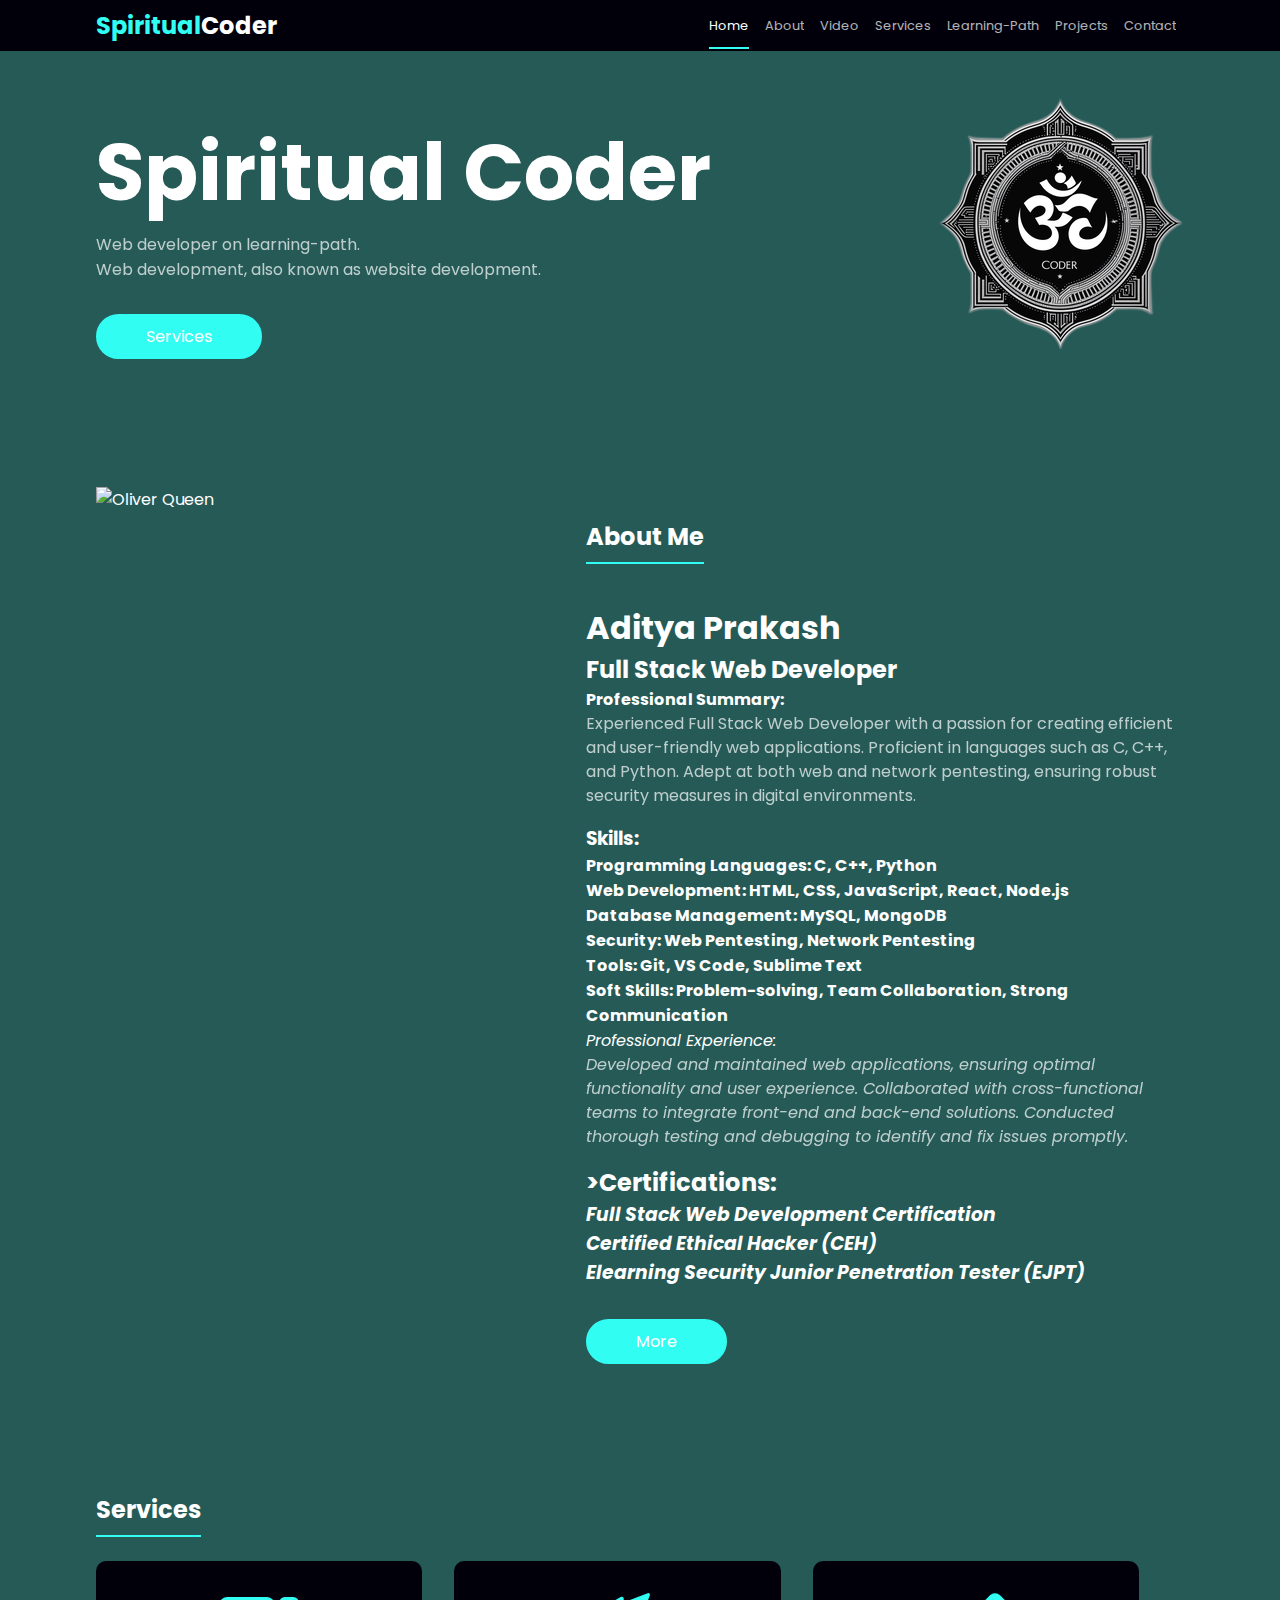
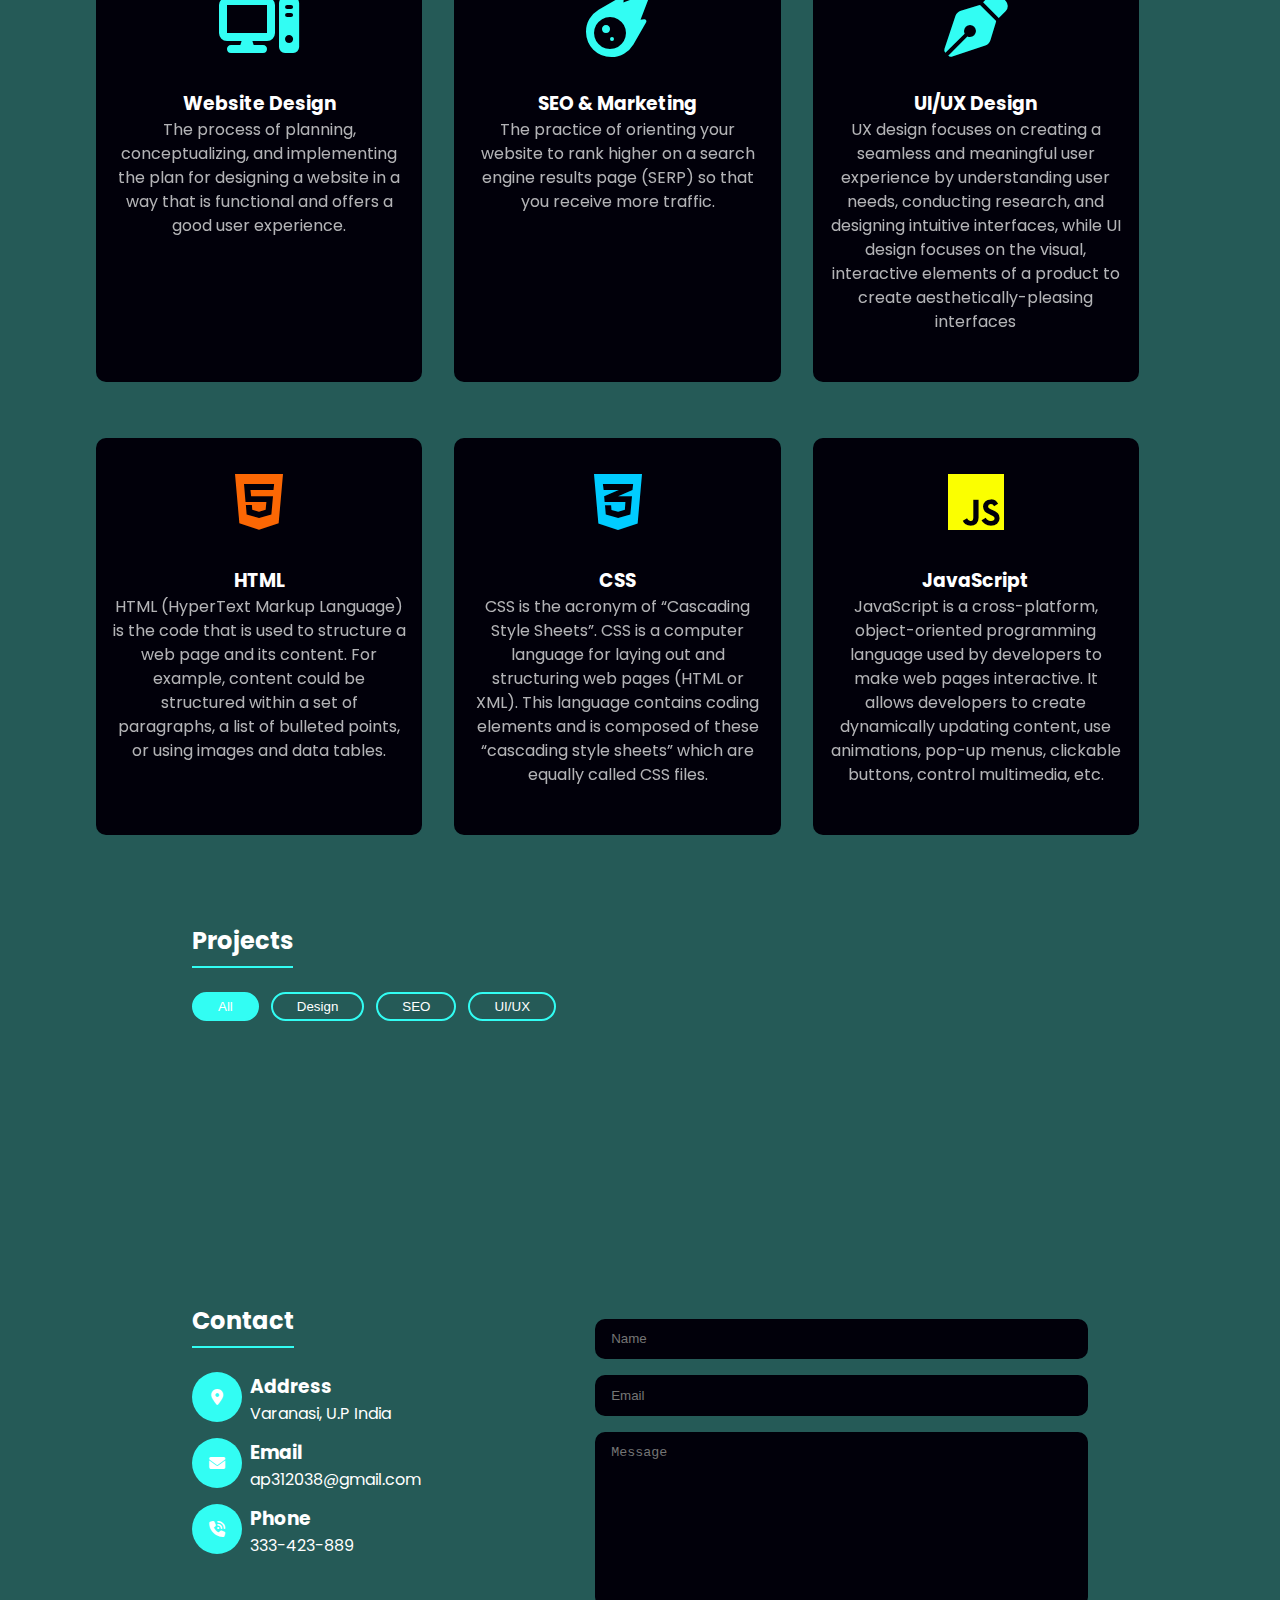
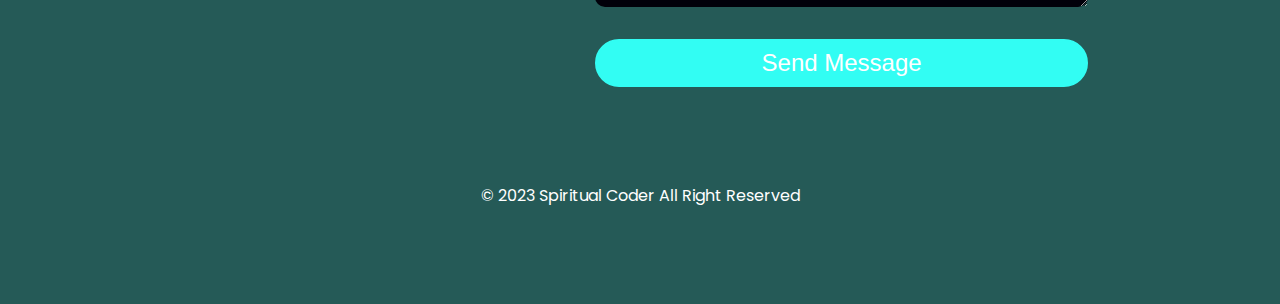
==== index.html @ a769d07d "uploaded" ====
<!DOCTYPE html>
<html lang="en">
  <head>
    <meta charset="UTF-8" />
    <meta http-equiv="X-UA-Compatible" content="IE=edge" />
    <meta name="viewport" content="width=device-width, initial-scale=1.0" />
    <title>Spiritual Coder</title>
    <link
      href="https://fonts.googleapis.com/css2?family=Poppins:wght@200;300;400;500;700&display=swap"
      rel="stylesheet"
    />
    <link
      rel="stylesheet"
      href="https://cdnjs.cloudflare.com/ajax/libs/font-awesome/6.3.0/css/all.min.css"
    />
    <link rel="stylesheet" href="style.css" />
    <link rel="icon" type="image/png" href="om-coder-logo-831864062.png"/>
  </head>
  <body>
    
    <header>
        <nav class="nav">
          <a href="/" class="logo"> <span class="highlighted"> Spiritual</span>Coder</a>
  
          <div class="nav-links">
            <a href="#home" class="nav-item nav-item-active">Home</a>
            <a href="#about" class="nav-item">About</a>
            <a href="Video.html" class="nav-item">Video</a>
            <a href="#services" class="nav-item">Services</a>
            <a href="learn.html" class="nav-item">Learning-path</a>
            <a href="#projects" class="nav-item">projects</a>
            <a href="#contact" class="nav-item">contact</a>
          </div>
  
          <div class="toggler">
            <span class="line"></span><span class="line"></span
            ><span class="line"></span>
          </div>
        </nav>
      </header>
      <section class="hero container" id="home">
        <div class="hero-info">
         <h1 class="title">Spiritual Coder <span class="highlighted"></span></h1>
         <p class="hero-description">Web developer on learning-path.</p>
          <p class="hero-description">
            Web development, also known as website development.</p>
         <a href="#services" class="btn hero-btn">Services</a>
       </div>
 
       <div class="hero-img">
         <img src="om-coder-logo-831864062.png" alt="Oliver Queen" />
       </div>
  </section>

  <section class="about container" id="about">
    <div class="about-img">
      <img src="./images/rsz_myimg.jpg" alt="Oliver Queen" />
    </div>

    <div class="about-info">
      <h2 class="secondery-title">About Me</h2>

      <p class="description">
       <h1> Aditya Prakash </h1>

<h2>Full Stack Web Developer</h2>

<h4>Professional Summary:</h4>
<p class="description">Experienced Full Stack Web Developer with a passion for creating efficient and user-friendly web applications. Proficient in languages such as C, C++, and Python. Adept at both web and network pentesting, ensuring robust security measures in digital environments.</p>

<h3>Skills:</h3>
<h4>Programming Languages: C, C++, Python
</h4>
<h4>Web Development: HTML, CSS, JavaScript, React, Node.js
</h4>
<h4>Database Management: MySQL, MongoDB
</h4>
<h4>Security: Web Pentesting, Network Pentesting
</h4>
<h4>Tools: Git, VS Code, Sublime Text
</h4>
<h4>Soft Skills: Problem-solving, Team Collaboration, Strong Communication
</h4>
<i>Professional Experience:</i>



<p class="description"><i>Developed and maintained web applications, ensuring optimal functionality and user experience.
Collaborated with cross-functional teams to integrate front-end and back-end solutions.
Conducted thorough testing and debugging to identify and fix issues promptly.</i></p>




<h2>>Certifications:</h2>

<h3><i>Full Stack Web Development Certification</i></h3>
<h3><i>Certified Ethical Hacker (CEH)</i></h3>
<h3><i>Elearning Security Junior Penetration Tester (EJPT)</i></h3>


      </p>

      

      <a href="https://resume.io/r/wJRRodCcA" class="btn btn-secondery">More</a>
    </div>
  </section>

   

  

  <div class="services container" id="services">
    <div class="services-header">
      <h2 class="secondery-title">Services</h2>
    </div>

    <div class="grid services-grid">
      <div class="grid-item services-item">
        <i class="fa-solid fa-computer"></i>
        <h3>Website Design</h3>
        <p class="description">
          The process of planning, conceptualizing,
           and implementing the plan for designing a website in a way that is functional and offers a good user experience.
        </p>
      </div>
      <div class="grid-item services-item">
        <i class="fa-solid fa-meteor"></i>

        <h3>SEO & Marketing</h3>
        <p class="description">
          The practice of orienting your website to rank higher on a search engine results page (SERP) so that you receive more traffic.
        </p>
      </div>
      <div class="grid-item services-item">
        <i class="fa-solid fa-pen-nib"></i>
        <h3>UI/UX Design</h3>
        <p class="description">
          UX design focuses on creating a seamless and meaningful user experience by understanding user needs, conducting research, and designing intuitive interfaces, while UI design focuses on the visual, interactive elements of a product to create aesthetically-pleasing interfaces
        </p>
      </div>

      <div class="grid services-grid">
        <div class="grid-item services-item">
          <i class="fa-brands fa-html5" style="color: #fb6704;"></i>
          <h3>HTML</h3>
          <p class="description">
            HTML (HyperText Markup Language) is the code that is used to structure a web page and its content. For example, content could be structured within a set of paragraphs, a list of bulleted points, or using images and data tables.
          </p>
        </div>
        <div class="grid-item services-item">
          <i class="fa-brands fa-css3-alt" style="color: #00ccff;"></i>
  
          <h3>CSS</h3>
          <p class="description">
            CSS is the acronym of “Cascading Style Sheets”. CSS is a computer language for laying out and structuring web pages (HTML or XML). This language contains coding elements and is composed of these “cascading style sheets” which are equally called CSS files.
          </p>
        </div>
        <div class="grid-item services-item">
          <i class="fa-brands fa-js" style="color: #fbff00;"></i>
          <h3>JavaScript</h3>
          <p class="description">
            JavaScript is a cross-platform, object-oriented programming language used by developers to make web pages interactive. It allows developers to create dynamically updating content, use animations, pop-up menus, clickable buttons, control multimedia, etc.
          </p>
        </div>
       
    </div>
  </div>

  <section class="projects container" id="projects">
    <div class="projects-header">
      <h2 class="secondery-title">Projects</h2>

      <div class="projects-tab">
        <button class="projects-tab-btn projects-tab-btn-active" id="all">
          All
        </button>
        <button class="projects-tab-btn" id="design">Design</button>
        <button class="projects-tab-btn" id="seo">SEO</button>
        <button class="projects-tab-btn" id="ui-ux">UI/UX</button>
      </div>
    </div>

    <div class="grid projects-grid">
      <div class="grid-item projects-item all design">
        <img src="./images/project-1.png " alt="" />
      </div>
      <div class="grid-item projects-item all design">
        <img src="./images/project-2.png" alt="" />
      </div>
      <div class="grid-item projects-item all seo">
        <img src="./images/project-3.png" alt="" />
      </div>
      <div class="grid-item projects-item all seo">
        <img src="./images/project-4.png" alt="" />
      </div>
      <div class="grid-item projects-item all ui-ux">
        <img src="./images/project-5.png" alt="" />
      </div>
      <div class="grid-item projects-item all ui-ux">
        <img src="./images/project-6.png" alt="" />
      </div>
    </div>
  </section>

  <section class="container contact" id="contact">
    <div class="contact-info">
      <h2 class="secondery-title">Contact</h2>
      <div class="info-container">
        <div class="contact-info-item">
          <div class="contact-info-icon">
            <i class="fa-solid fa-location-dot"></i>
          </div>
          <div class="contact-info-data">
            <h3>Address</h3>
            <p>Varanasi, U.P India</p>
          </div>
        </div>
        <div class="contact-info-item">
          <div class="contact-info-icon">
            <i class="fa-solid fa-envelope"></i>
          </div>
          <div class="contact-info-data">
            <h3>Email</h3>
            <p>ap312038@gmail.com</p>
          </div>
        </div>
        <div class="contact-info-item">
          <div class="contact-info-icon">
            <i class="fa-solid fa-phone-volume"></i>
          </div>
          <div class="contact-info-data">
            <h3>Phone</h3>
            <p>333-423-889</p>
          </div>
        </div>
      </div>
    </div>
    <div class="contact-form">
      <form>
        <input type="text" placeholder="Name" />
        <input type="text" placeholder="Email" />
        <textarea
          name="message"
          id=""
          cols="30"
          rows="10"
          placeholder="Message"
        ></textarea>
        <button class="btn submit-btn">Send Message</button>
      </form>
    </div>
  </section>

      <footer class="footer">
    <p>&copy; 2023 Spiritual Coder All Right Reserved</p>
  </footer>
    <script src="script.js"></script>
  </body>
</html>
---- style.css ----
* {
    box-sizing: border-box;
    margin: 0;
  }
  
  :root {
    --primary: rgb(37, 90, 87);
    --secondery: rgb(1, 0, 10);
    --accent: rgb(50, 253, 243);
    --text: #fff;
  }
  
  html {
    scroll-behavior: smooth;
  }
  
  body {
    background: var(--primary);
    font-family: Poppins, sans-serif;
  }
  
  a {
    text-decoration: none;
    color: var(--text);
  }
  
  img {
    width: 100%;
  }

  /* utility classes */
.container {
    padding: 4rem 2rem;
    color: var(--text);
  }
  
  .highlighted {
    color: var(--accent);
  }
  
  .hidden {
    display: none;
  }
  
  .btn {
    background-color: var(--accent);
    color: var(--text);
    padding: 0.5rem 3rem;
    border-radius: 5rem;
    display: inline-block;
    margin-top: 2rem;
    border: 2px solid var(--accent);
  }
  
  .btn:hover {
    background-color: transparent;
    color: var(--accent);
  }


  /* Header style */
.nav {
    background-color: var(--secondery);
    display: flex;
    justify-content: space-between;
    padding: 0.5rem 1rem;
    position: fixed;
    width: 100%;
  }
  
  .logo {
    font-weight: 700;
    font-size: 1.5rem;
  }
  
  .nav-links {
    position: absolute;
    display: flex;
    flex-direction: column;
    top: 50px;
    background-color: var(--secondery);
    width: 100%;
    left: -200%;
    padding: 1rem;
    transition: left 0.5s ease;
  }
  
  .nav-active {
    left: 0;
  }
  
  .nav-item {
    font-size: 0.8rem;
    opacity: 0.7;
    display: block;
    text-align: center;
    margin-bottom: 1rem;
    text-transform: capitalize;
    position: relative;
  }
  
  .nav-item::after {
    content: "";
    display: block;
    width: 100%;
    height: 2px;
    background-color: rgb(56, 56, 56);
    margin-top: 0.5rem;
  }
  
  .nav-item:hover {
    opacity: 1;
  }
  
  .nav-item-active::after {
    background-color: var(--accent);
    opacity: 1;
  }
  
  .toggler .line {
    width: 30px;
    height: 2px;
    display: block;
    background-color: var(--text);
    margin: 5px;
  }


  /* Hero styles */
.hero {
    display: flex;
    flex-direction: column-reverse;
    justify-content: center;
    align-items: center;
    color: var(--text);
  }
  
  .hero-img {
    padding-top: 2rem;
  }
  
  .hero-info {
    text-align: center;
    padding-top: 3rem;
  }
  
  .title {
    font-size: 2.5rem;
  }
  
  .hero-description {
    opacity: 0.7;
  }

  /* About style */
.about {
    color: var(--text);
  }
  
  .about-info {
    padding-top: 2rem;
  }
  
  .description {
    opacity: 0.7;
    font-size: 0.8rem;
    margin-bottom: 1rem;
    line-height: 1.5;
  }
  
  .secondery-title {
    display: inline-block;
    margin-bottom: 1.5rem;
  }
  
  .secondery-title::after {
    content: "";
    display: block;
    width: 100%;
    height: 2px;
    margin-top: 0.5rem;
    background-color: var(--accent);
  }


  /* Services styles */
.services-item {
    background: var(--secondery);
    border-radius: 10px;
    text-align: center;
    padding: 2rem 1rem;
    margin-bottom: 1.5rem;
  }
  
  .services-item i {
    font-size: 4rem;
    color: var(--accent);
    margin-bottom: 2rem;
  }


  /* Projects styles */
.projects-header {
    padding-bottom: 2rem;
  }
  
  .projects-tab-btn {
    background-color: transparent;
    border: 2px solid var(--accent);
    color: var(--text);
    padding: 0.3rem 1.5rem;
    border-radius: 5rem; 
    margin-right: 0.5rem;
    margin-bottom: 0.5rem;
  }
  
  .projects-tab-btn-active {
    background-color: var(--accent);
  }
  
  .projects-item {
    margin-bottom: 1rem;
  }
  
  .projects-item img {
    border-radius: 10px;
  }


  /* contact styles */
.contact-info-item {
    display: flex;
  }
  
  .contact-info-icon {
    width: 50px;
    height: 50px;
    background-color: var(--accent);
    border-radius: 50%;
    display: flex;
    justify-content: center;
    align-items: center;
    margin-right: 0.5rem;
    margin-bottom: 1rem;
    
  }
  
  .contact-form form {
    display: flex;
    flex-direction: column;
  }
  
  input,
  textarea {
    background: var(--secondery);
    border: none;
    border-radius: 10px;
    margin-top: 1rem;
    padding: 0.8rem 1rem;
    color: #f1f0f0;
  }
  
  .footer {
    color: var(--text);
    text-align: center;
    padding: 2rem 0;
  }


  /* Desktop Design */
@media screen and (min-width: 700px) {
    .container {
      padding: 4rem 6rem;
    }
  
    .description {
      font-size: 1rem;
    }
  
    /* grid */
    .grid {
      display: flex;
      gap: 2rem;
      flex-wrap: wrap;
    }
  
    .grid-item {
      width: 30%;
    }
  
    /* nav */
    .nav {
      padding-left: 6rem;
      padding-right: 6rem;
      justify-content: space-between;
      align-items: center;
    }
  
    .toggler {
      display: none;
    }
  
    .nav-links {
      position: static;
      flex-direction: row;
      padding: 0;
      width: auto;
    }
  
    .nav-item {
      margin: 0 0.5rem;
    }
  
    .nav-item::after {
      position: absolute;
      top: 30px;
      margin: 0;
      background: none;
    }
  
    .nav-item-active {
      opacity: 1;
    }
  
    .nav-item-active::after {
      background: var(--accent);
    }
  
    /* hero */
    .hero {
      flex-direction: row;
      justify-content: space-between;
    }
  
    .hero-info {
      text-align: left;
    }
  
    .title {
      font-size: 5rem;
    }
  
    /* About */
    .about {
      display: flex;
      justify-content: space-between;
    }
  
    .about-img {
      width: 40%;
    }
  
    .about-info {
      width: 55%;
    }
  
    /* contact */
    .contact {
      display: flex;
      justify-content: space-between;
    }
  
    .contact-form {
      width: 55%;
    }
  
    .submit-btn {
      font-size: 1.5rem;
    }
  }
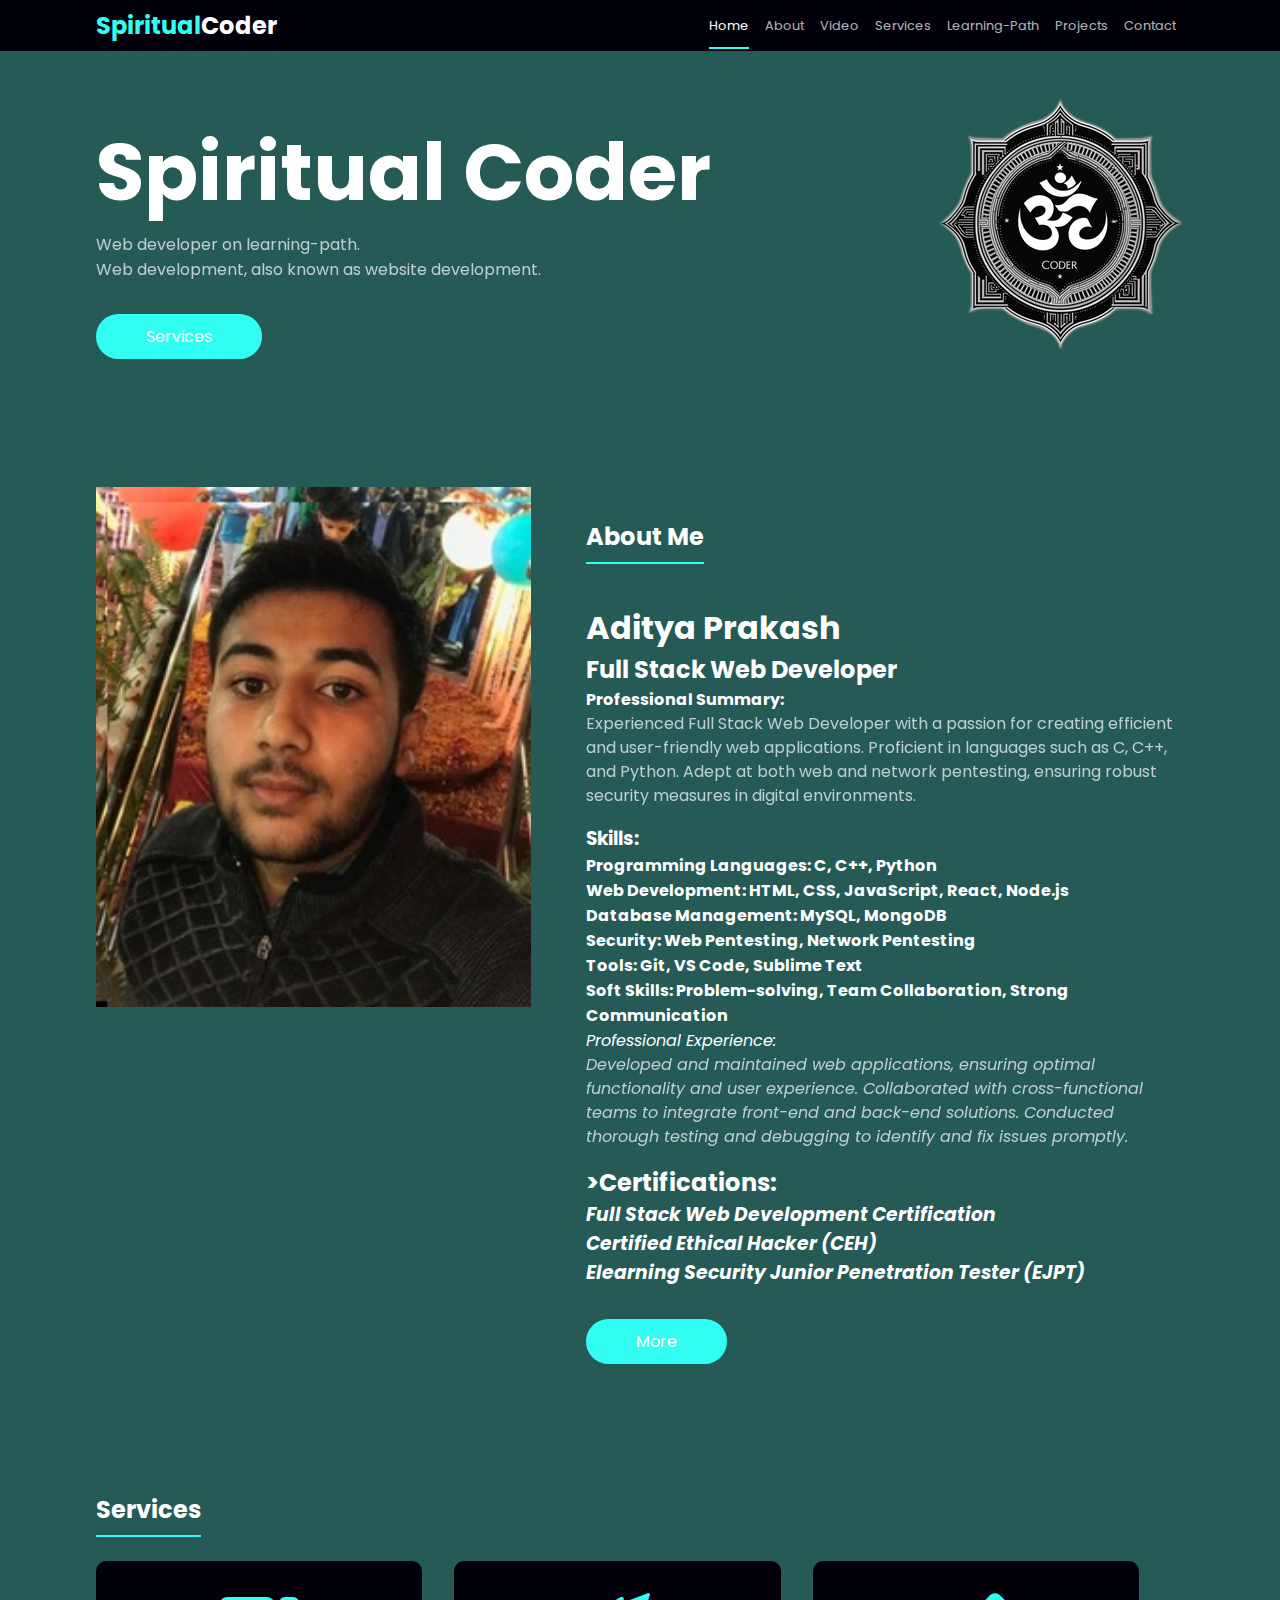
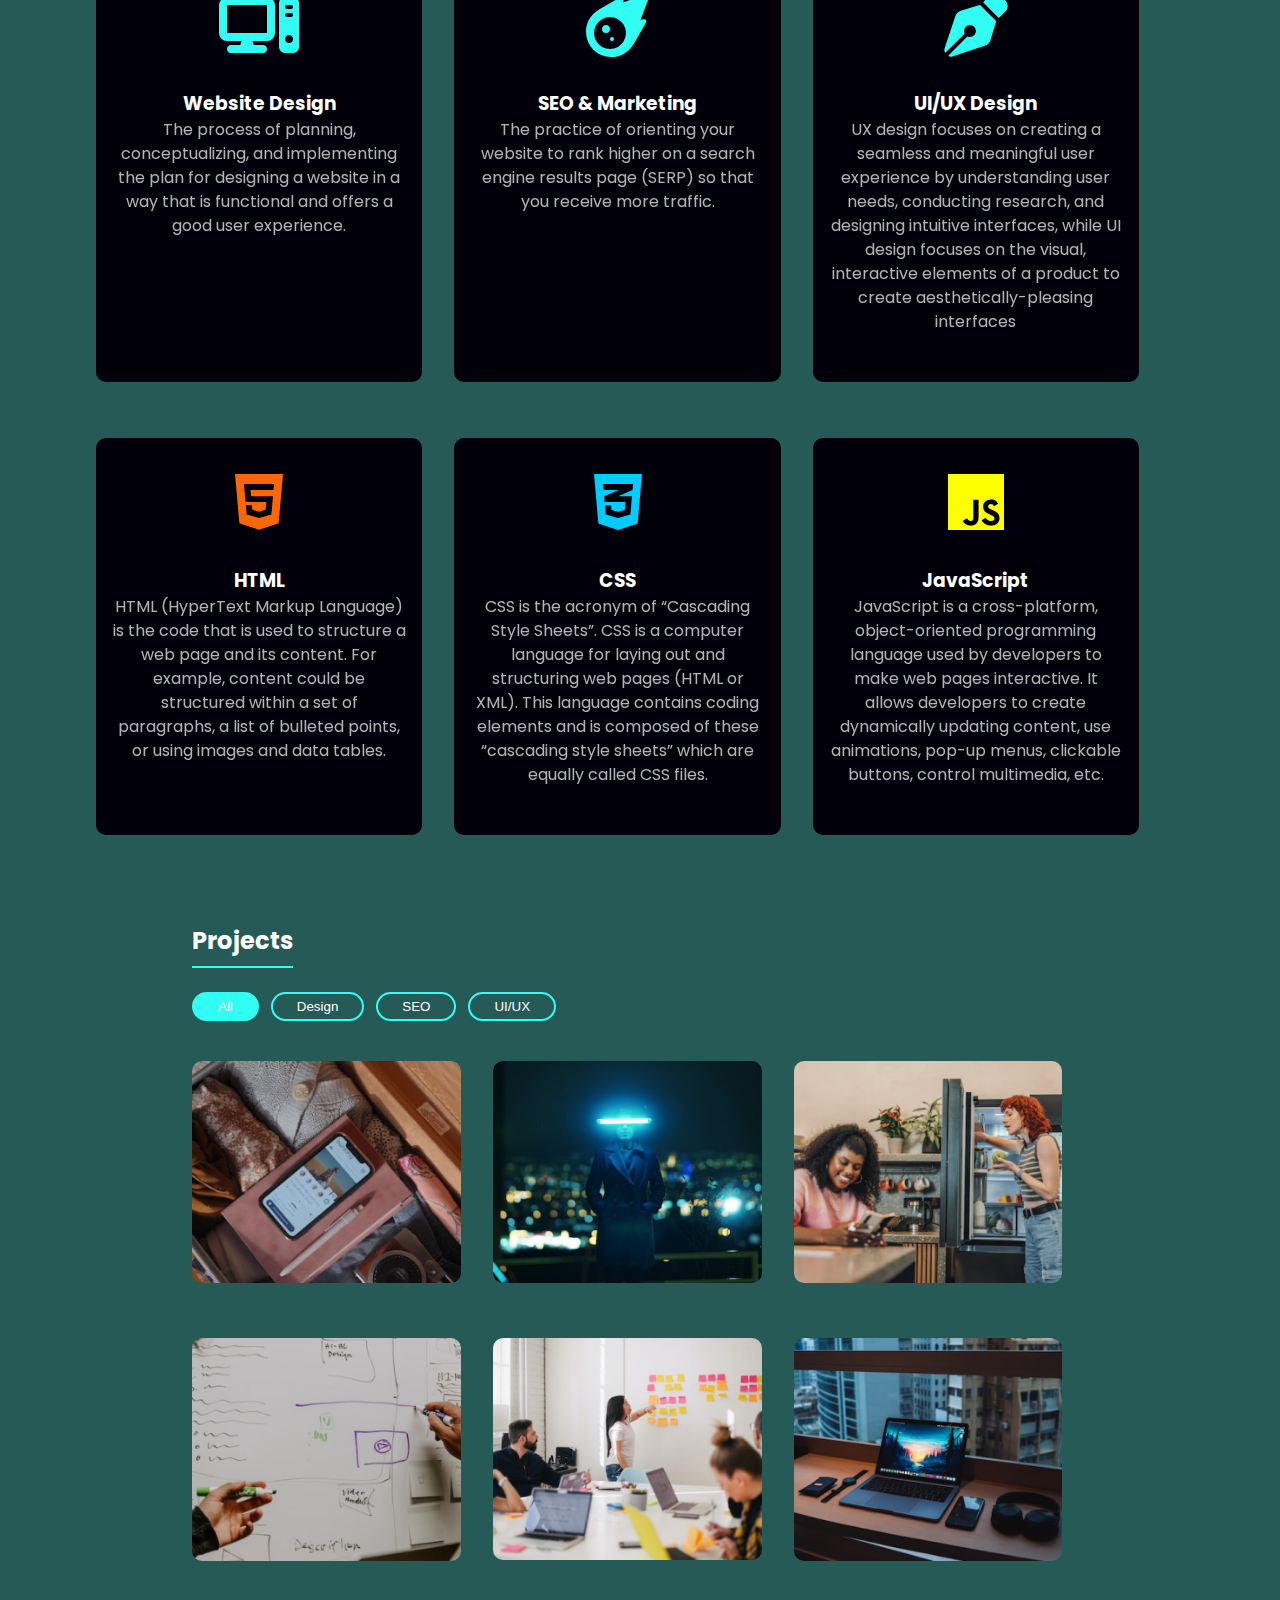
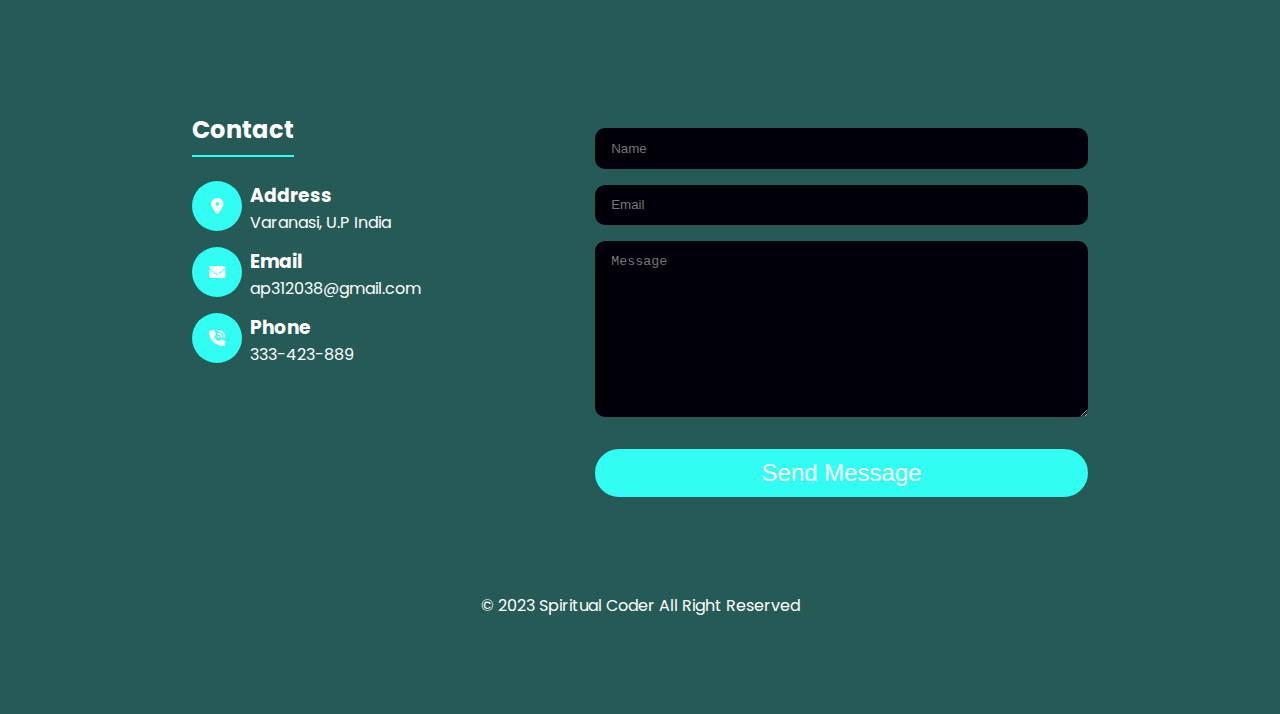
==== commit 851bac0f: "updated" ====
--- a/index.html
+++ b/index.html
@@ -20,7 +20,7 @@
     
     <header>
         <nav class="nav">
-          <a href="/" class="logo"> <span class="highlighted"> Spiritual</span>Coder</a>
+          <a href="index.html" class="logo"> <span class="highlighted"> Spiritual</span>Coder</a>
   
           <div class="nav-links">
             <a href="#home" class="nav-item nav-item-active">Home</a>
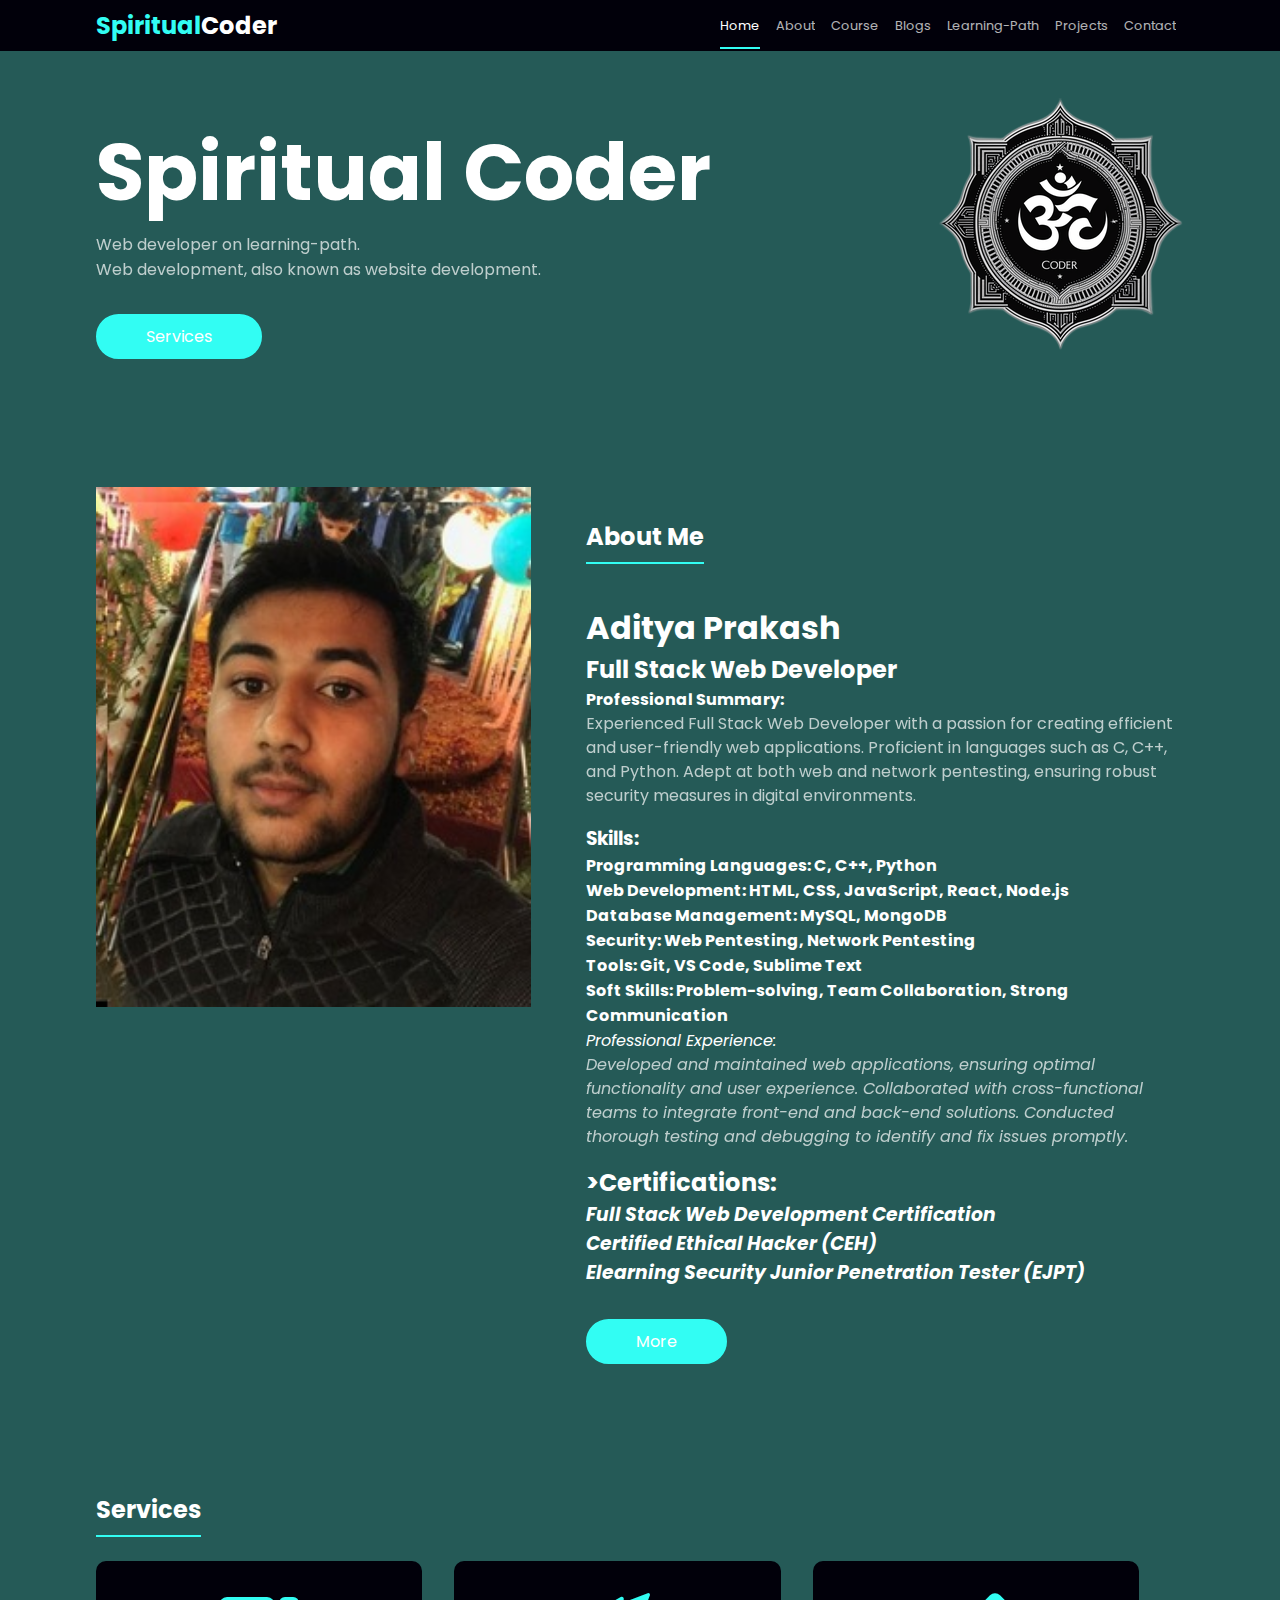
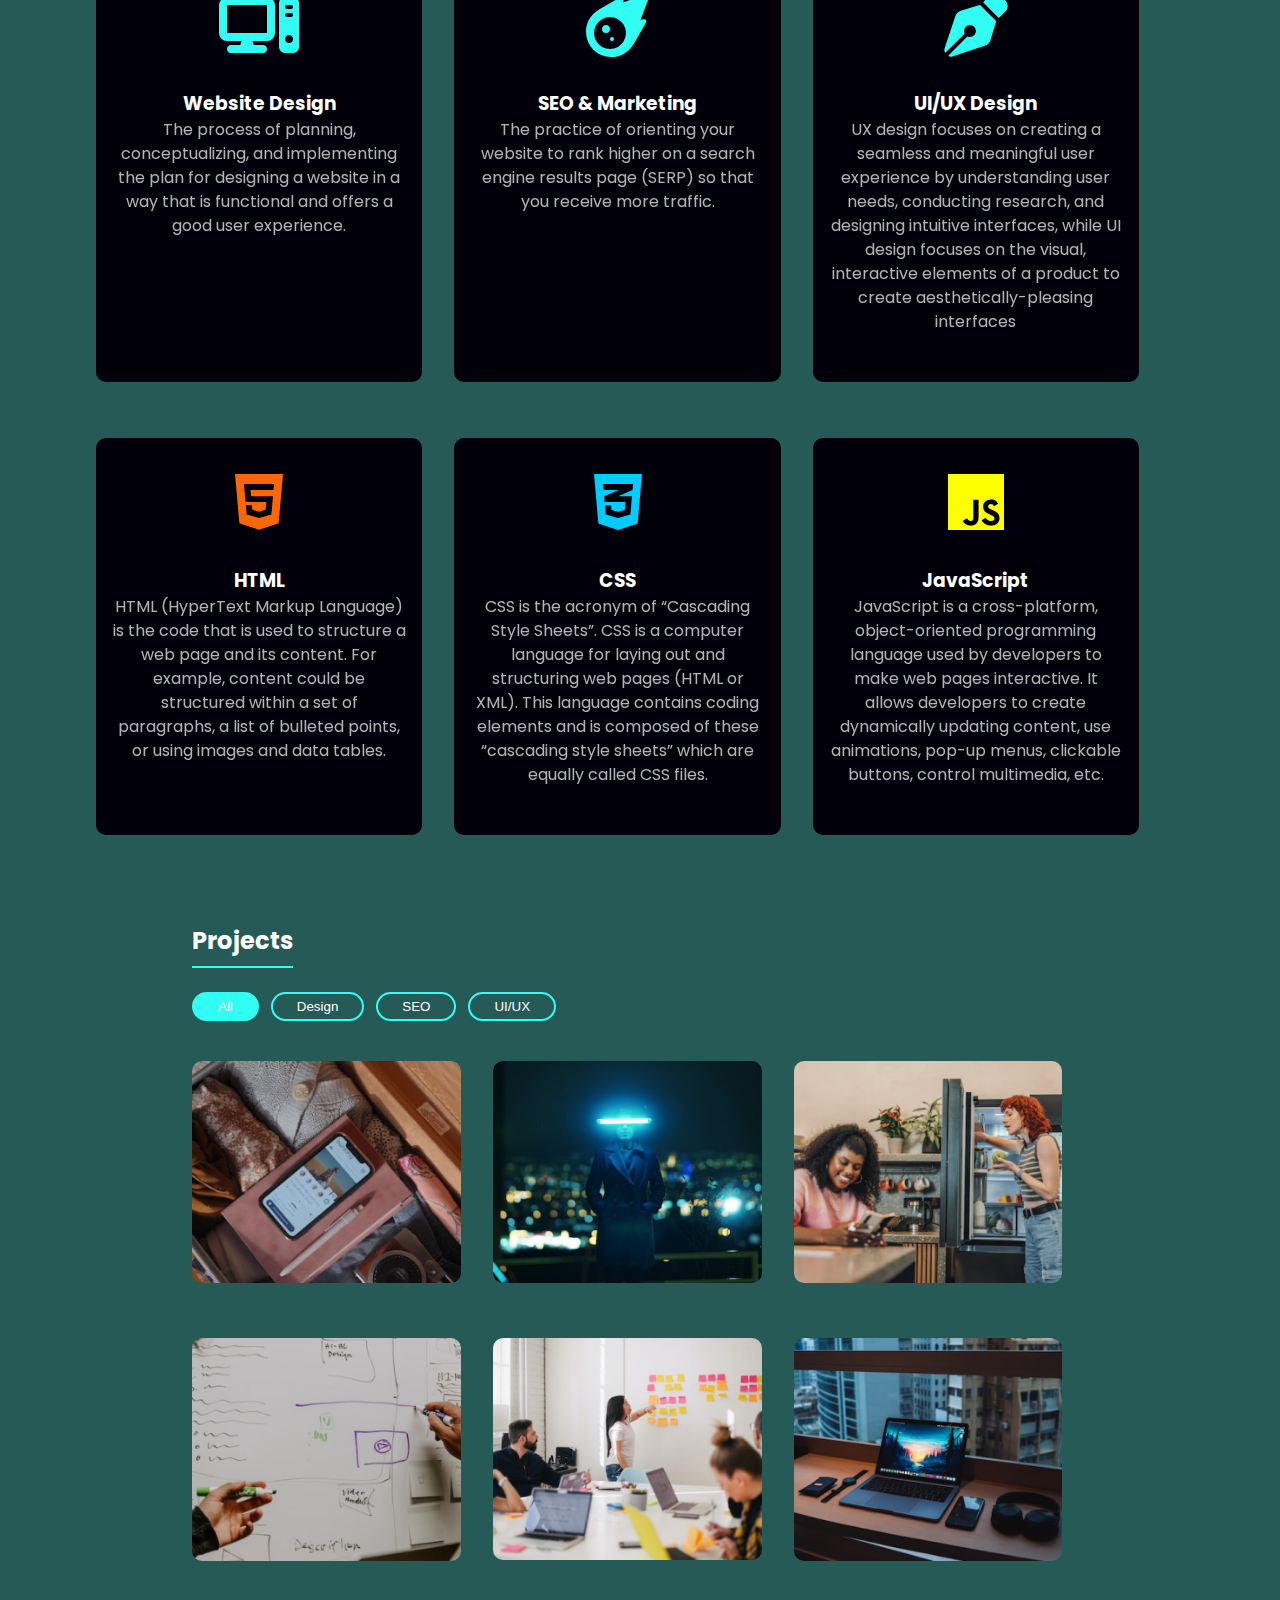
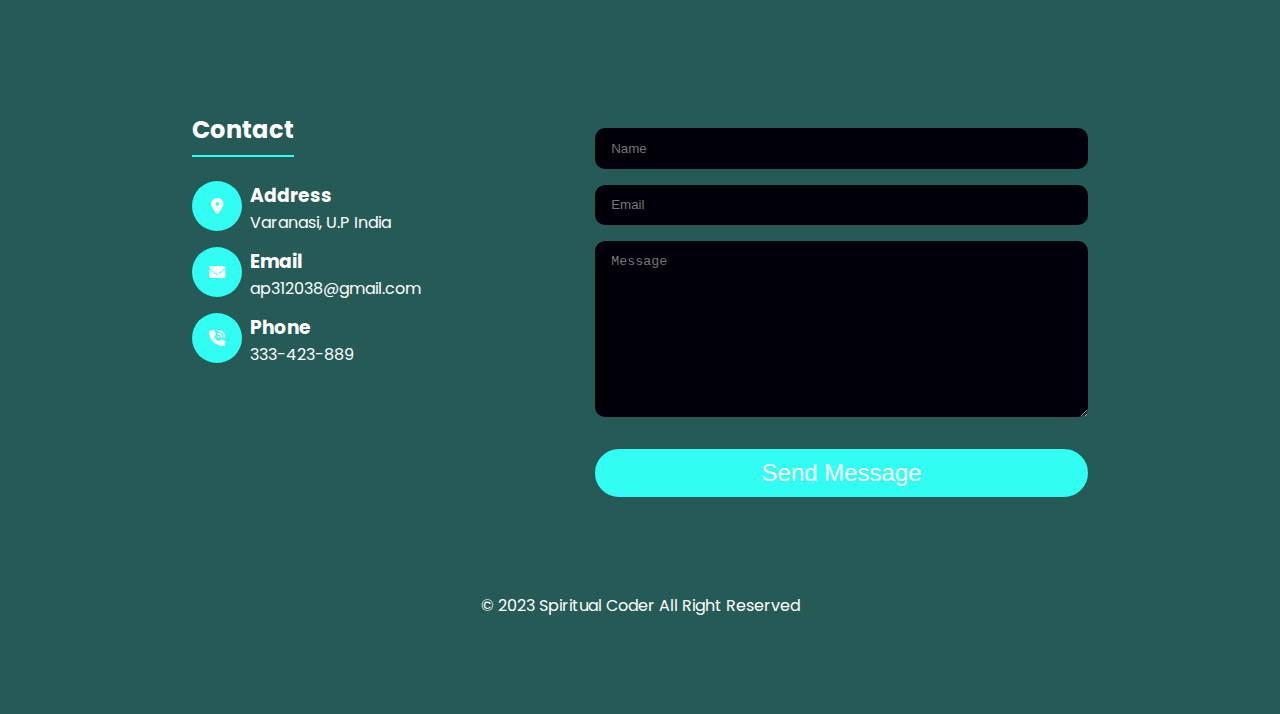
==== commit 606c8c0f: "blog page updated" ====
--- a/index.html
+++ b/index.html
@@ -25,10 +25,10 @@
           <div class="nav-links">
             <a href="#home" class="nav-item nav-item-active">Home</a>
             <a href="#about" class="nav-item">About</a>
-            <a href="Video.html" class="nav-item">Video</a>
-            <a href="#services" class="nav-item">Services</a>
+            <a href="Video.html" class="nav-item">Course</a>
+            <a href="blog.html" class="nav-item">Blogs</a>
             <a href="learn.html" class="nav-item">Learning-path</a>
-            <a href="#projects" class="nav-item">projects</a>
+            <a href="cproject.html" class="nav-item">projects</a>
             <a href="#contact" class="nav-item">contact</a>
           </div>
   
